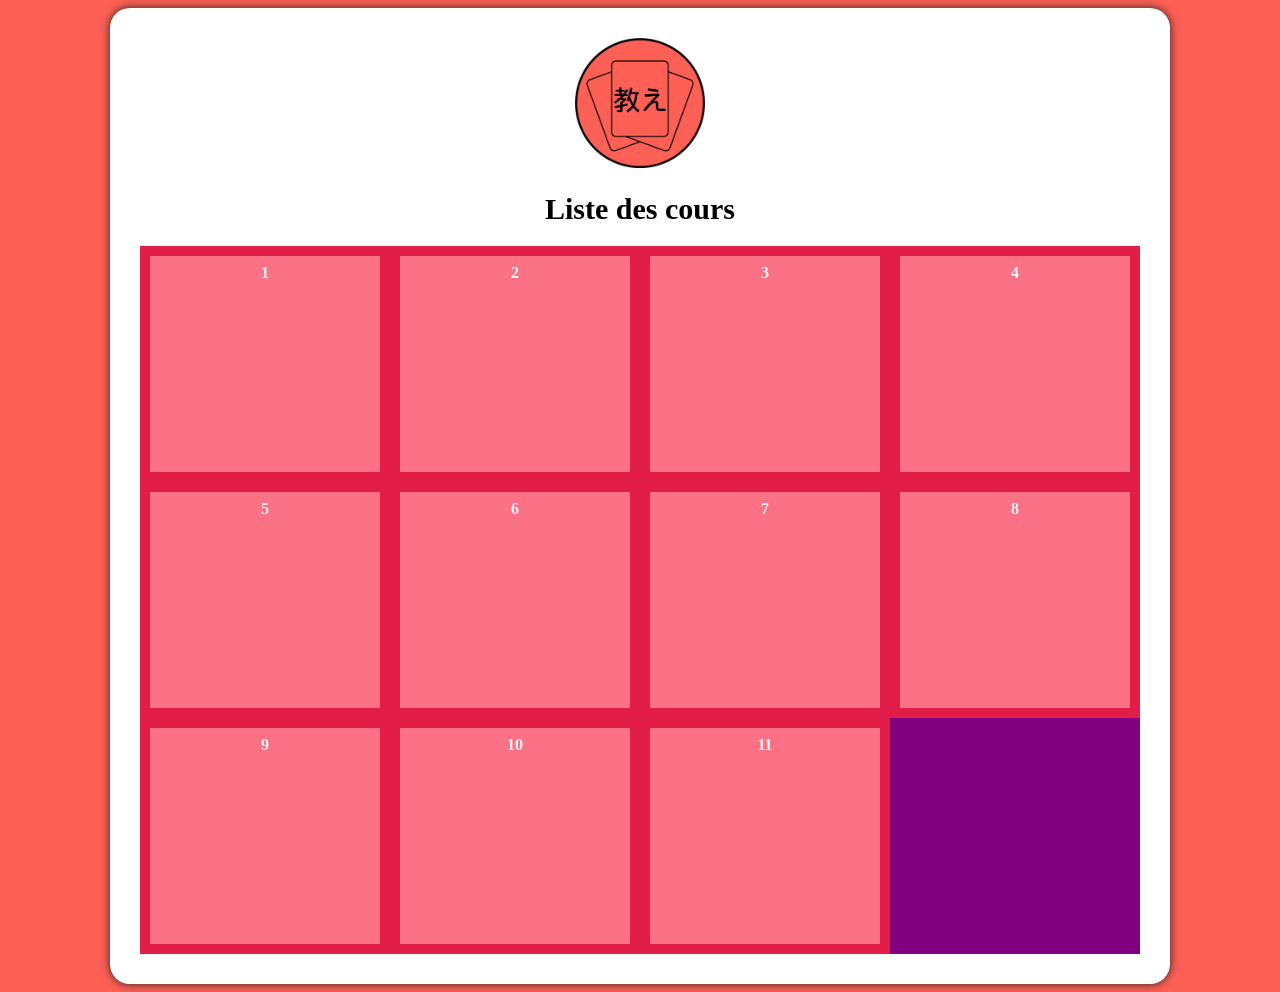
==== public/cours.html @ da84bda6 "Petite modification du design et ajout de la page des cours" ====
<!DOCTYPE html>
<html lang="fr">
<head>
    <meta charset="UTF-8">
    <meta name="viewport" content="width=device-width, initial-scale=1.0">
    <link rel="stylesheet" href="../css/general.css">
    <link rel="shortcut icon" href="../image/ptitLogo Oshie rouge.png">
    <title>Les Monstres d'halloween</title>
</head>
    <body>
        
            
        <div id="main-div">

            <div id="topdiv">
                <a href="index.html">
                    <img src="../image/ptitLogo Oshie rouge.png" alt="logo du site Oshie" id="logo">
                </a>
            </div>

            <h1 id="slogan">Liste des cours</h2>

            <div id="coursContainer">
                <div class="item item-1">1</div>
                <div class="item item-2">2</div>
                <div class="item item-3">3</div>
                <div class="item item-4">4</div>
                <div class="item item-5">5</div>
                <div class="item item-6">6</div>
                <div class="item item-7">7</div>
                <div class="item item-8">8</div>
                <div class="item item-9">9</div>
                <div class="item item-10">10</div>
                <div class="item item-11">11</div>
            </div>

        </div>
    </body>
</html>
---- css/general.css ----
@import url("accueil.css");
@import url("pageCours.css");

/* FONTS */
@font-face {
    font-family: "PoppinsLight";
    src: url("../font/Poppins-Light.ttf");
}
@font-face {
    font-family: "PoppinsMedium";
    src: url("../font/Poppins-Medium.ttf");
}

body{
    font-family: 'PoppinsLight';
    text-align: center;
    background-repeat: no-repeat;
    background-attachment: fixed;
    background-color: #ff6056;
}

#main-div{
    text-align: center;
    background-color: white;
    box-shadow: 0px 0px 10px rgb(35, 35, 35);
    border-radius: 20px;
    height: 100%;
    margin-left: auto;
    margin-right: auto;
    padding: 0px 30px 30px 30px;
    max-width: 1000px;
}

#link{
    text-decoration: underline;
    color: #FF6056;
}

#logo{
    margin-top: 30px;
    width: auto;
    height: 130px;  
    align-self: center;
}
#cdjLogo{
    height: 50px;
    margin-top: 15px;
    align-self: center;
}

#slogan{
    font-size: 30px;
}


/* CSS for the mobile devices*/
@media only screen and (max-width: 500px) {
    
    #logo{
        height: 100px;
    }

    #slogan{
        font-size: 25px;
    }

}
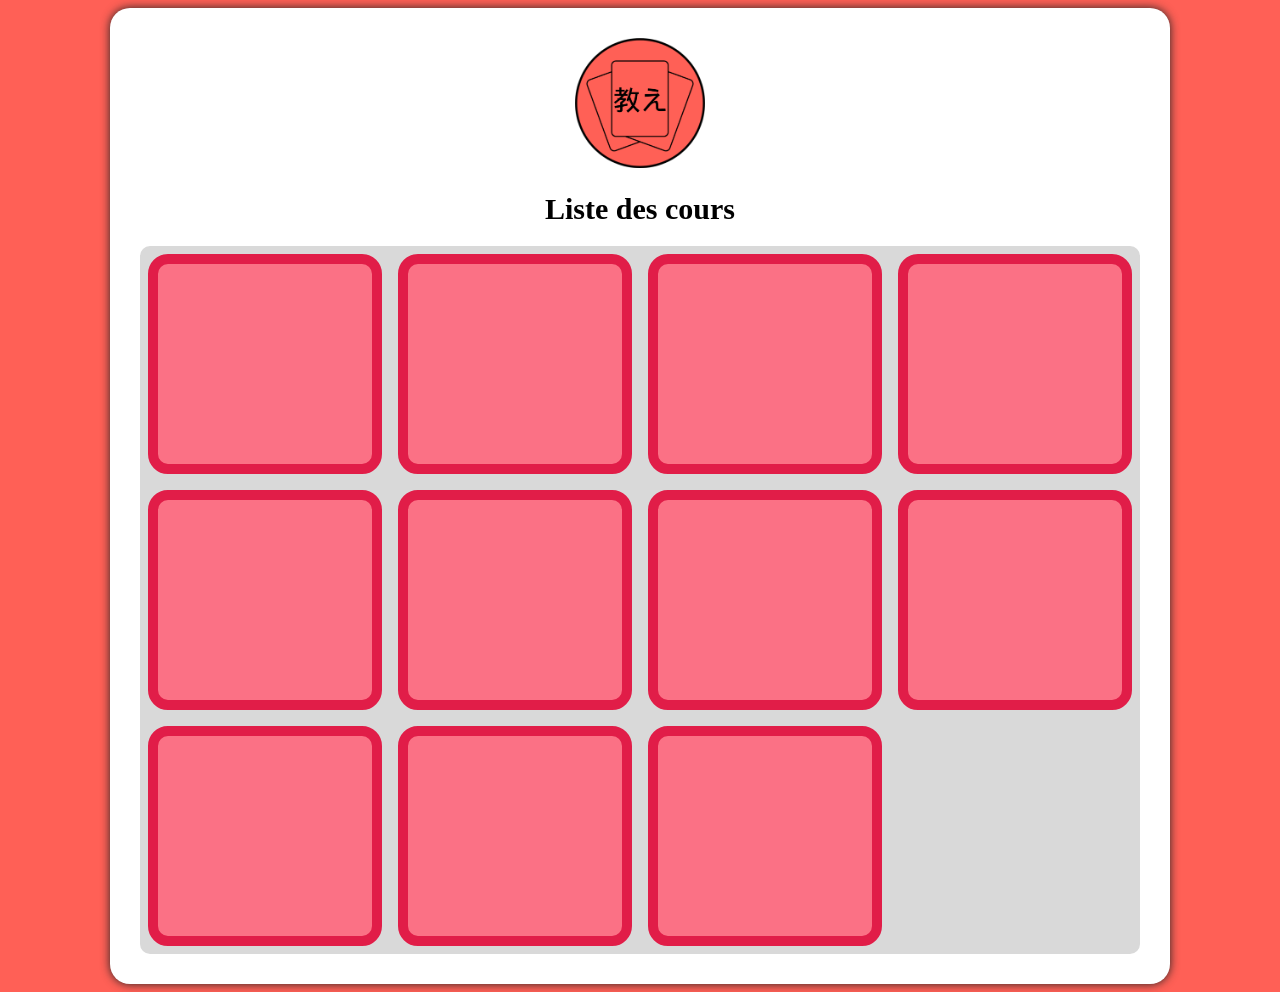
==== commit 8e1eb6ef: "Modification d el'animation du titre du cours" ====
--- a/public/cours.html
+++ b/public/cours.html
@@ -5,10 +5,9 @@
     <meta name="viewport" content="width=device-width, initial-scale=1.0">
     <link rel="stylesheet" href="../css/general.css">
     <link rel="shortcut icon" href="../image/ptitLogo Oshie rouge.png">
-    <title>Les Monstres d'halloween</title>
+    <title>Cours</title>
 </head>
     <body>
-        
             
         <div id="main-div">
 
@@ -21,17 +20,23 @@
             <h1 id="slogan">Liste des cours</h2>
 
             <div id="coursContainer">
-                <div class="item item-1">1</div>
-                <div class="item item-2">2</div>
-                <div class="item item-3">3</div>
-                <div class="item item-4">4</div>
-                <div class="item item-5">5</div>
-                <div class="item item-6">6</div>
-                <div class="item item-7">7</div>
-                <div class="item item-8">8</div>
-                <div class="item item-9">9</div>
-                <div class="item item-10">10</div>
-                <div class="item item-11">11</div>
+                <div class="cours">
+                    <a class="linkCours" href="cours/politesse.html">
+                        <div class="titrecours">
+                            <h3>Formules de politesses</h3>
+                        </div>
+                    </a>
+                </div>
+                <div class="cours"></div>
+                <div class="cours"></div>
+                <div class="cours"></div>
+                <div class="cours"></div>
+                <div class="cours"></div>
+                <div class="cours"></div>
+                <div class="cours"></div>
+                <div class="cours"></div>
+                <div class="cours"></div>
+                <div class="cours"></div>
             </div>
 
         </div>
